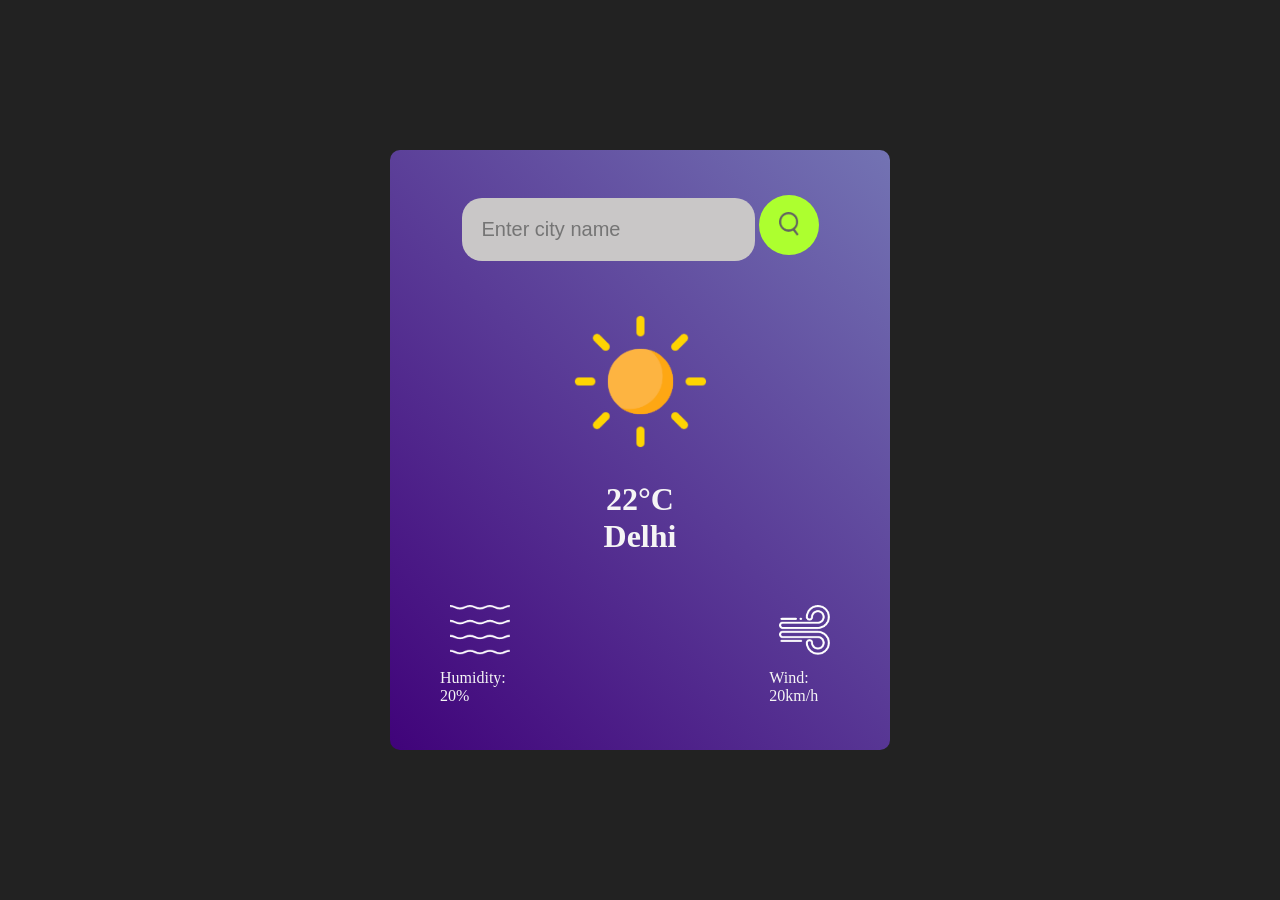
==== weather-app/index.html @ 18761de5 "add html structure and css styles" ====
<!doctype html>
<html lang="en">
  <head>
    <meta charset="UTF-8" />
    <meta name="viewport" content="width=device-width, initial-scale=1.0" />
    <title>Document</title>
    <link rel="stylesheet" href="style.css" />
    <script src="index.js"></script>
  </head>
  <body>
    <div class="box">
      <div class="search">
        <input type="text" placeholder="Enter city name" class="search-input" />
        <button class="btn"><img src="images/search.png" alt="" /></button>
      </div>

      <div class="weather">
        <img src="images/clear.png" class="weather-icon" alt="" />
        <h1 class="temp">22&deg;C</h1>
        <h1 class="city">Delhi</h1>

        <div class="details">
          <div class="col">
            <img src="images/humidity.png" alt="" />
            <div class="humidity">
              <p>Humidity:</p>
              20%
            </div>
          </div>
          <div class="col">
            <img src="images/wind.png" alt="" />
            <div class="wind">
              <p>Wind:</p>
              20km/h
            </div>
          </div>
        </div>
      </div>
    </div>
  </body>
</html>
---- weather-app/style.css ----
* {
  margin: 0;
  padding: 0;
  box-sizing: border-box;
}

body {
  display: flex;
  min-height: 100vh;
  background: #222;
  justify-content: center;
  align-items: center;
}

.box {
  display: flex;
  align-items: center;
  justify-content: center;
  flex-direction: column;
  width: 500px;
  height: 600px;
  background: linear-gradient(45deg, rgb(64, 3, 122), rgb(115, 115, 179));
  border-radius: 10px;
}

.search-input {
  border-radius: 20px;
  border: 0;
  padding: 20px;
  font-size: 20px;
  background: rgb(201, 199, 199);
}

.search-input:hover {
  background: white;
}
.btn {
  border-radius: 50%;
  border: none;
  background: greenyellow;
  border-radius: 50%;
  width: 60px;
  height: 60px;
  cursor: pointer;
}

.btn img {
  width: 20px;
}

.btn:hover {
  background: #d6eb1a;
}

.weather {
  color: whitesmoke;
  display: flex;
  align-items: center;
  justify-content: center;
  flex-direction: column;
  margin-top: 20px;
}

.weather-icon {
  height: 200px;
}

.details {
  padding-top: 40px;
  width: 400px;
  display: flex;
  justify-content: space-between;
}

.details img {
  height: 50px;
  margin: 10px;
}
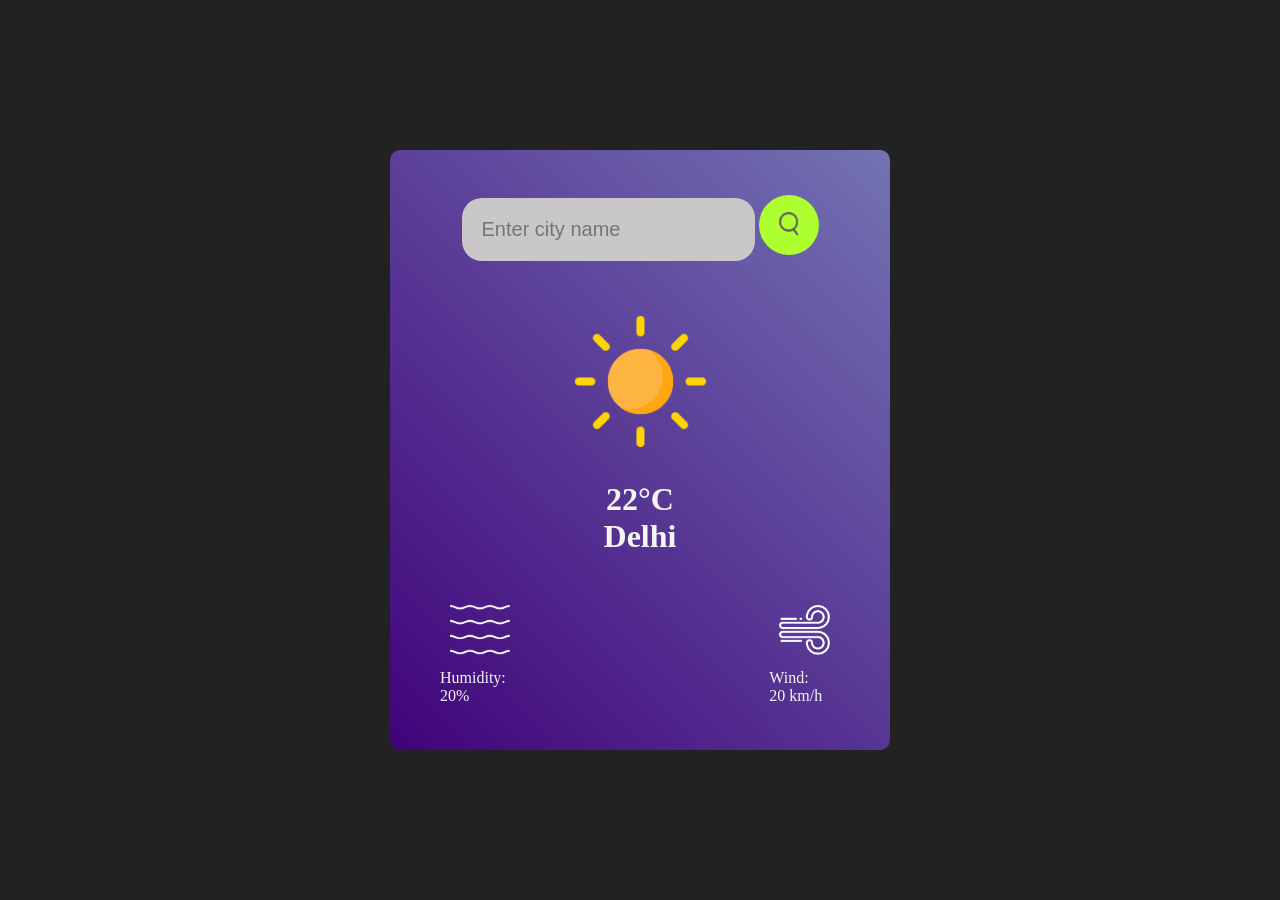
==== commit f79346e5: "display realtime temp" ====
--- a/weather-app/index.html
+++ b/weather-app/index.html
@@ -5,7 +5,7 @@
     <meta name="viewport" content="width=device-width, initial-scale=1.0" />
     <title>Document</title>
     <link rel="stylesheet" href="style.css" />
-    <script src="index.js"></script>
+    <script src="app.js" defer></script>
   </head>
   <body>
     <div class="box">
@@ -31,7 +31,7 @@
             <img src="images/wind.png" alt="" />
             <div class="wind">
               <p>Wind:</p>
-              20km/h
+              20 km/h
             </div>
           </div>
         </div>
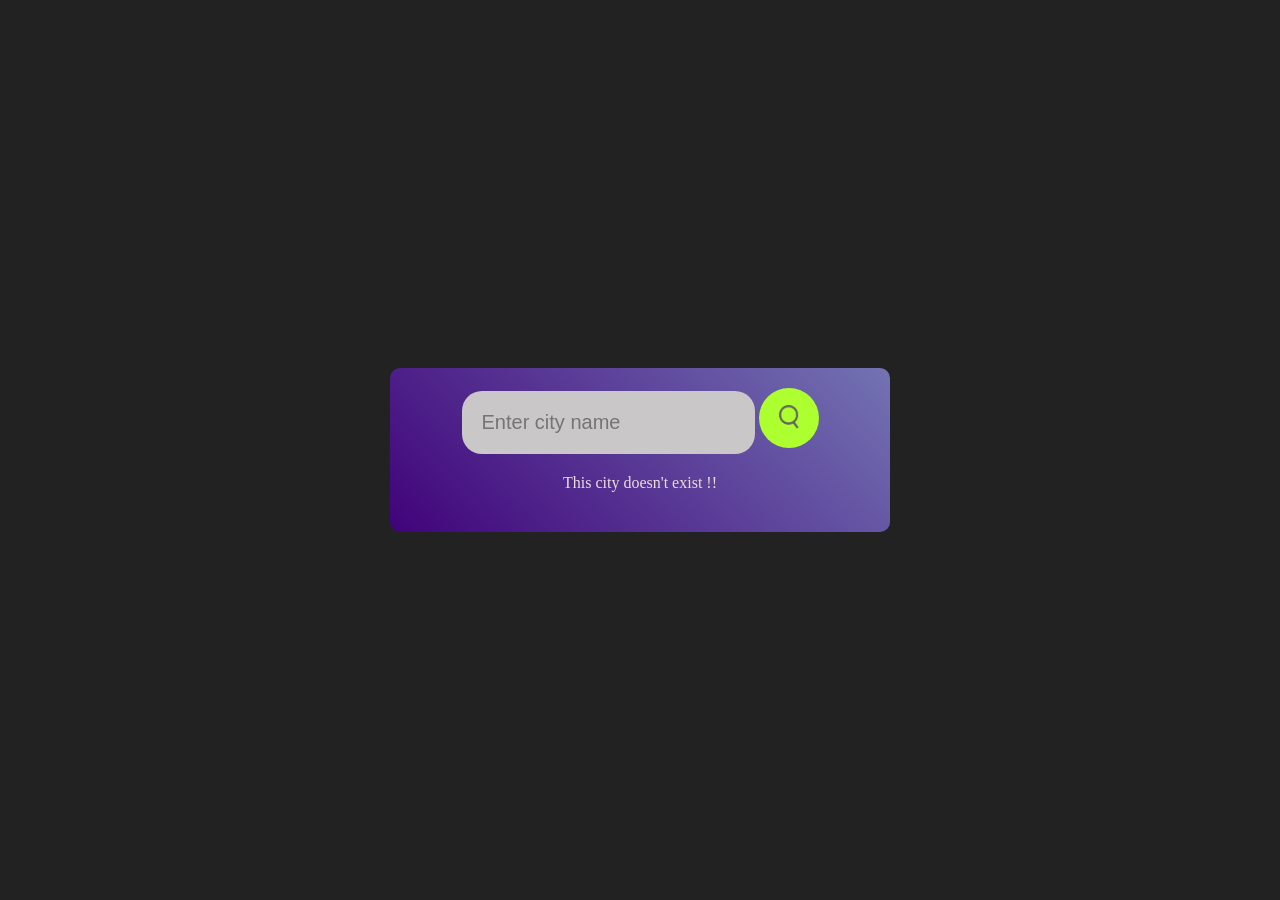
==== commit cdb5786a: "correct layout display and handle invalid city names" ====
--- a/weather-app/index.html
+++ b/weather-app/index.html
@@ -13,6 +13,8 @@
         <input type="text" placeholder="Enter city name" class="search-input" />
         <button class="btn"><img src="images/search.png" alt="" /></button>
       </div>
+
+      <div class="error">This city doesn't exist !!</div>
 
       <div class="weather">
         <img src="images/clear.png" class="weather-icon" alt="" />
--- a/weather-app/style.css
+++ b/weather-app/style.css
@@ -18,9 +18,9 @@
   justify-content: center;
   flex-direction: column;
   width: 500px;
-  height: 600px;
   background: linear-gradient(45deg, rgb(64, 3, 122), rgb(115, 115, 179));
   border-radius: 10px;
+  padding: 20px;
 }
 
 .search-input {
@@ -52,9 +52,14 @@
   background: #d6eb1a;
 }
 
+.error {
+  color: rgb(237, 221, 221);
+  padding: 20px;
+}
+
 .weather {
   color: whitesmoke;
-  display: flex;
+  display: none;
   align-items: center;
   justify-content: center;
   flex-direction: column;
